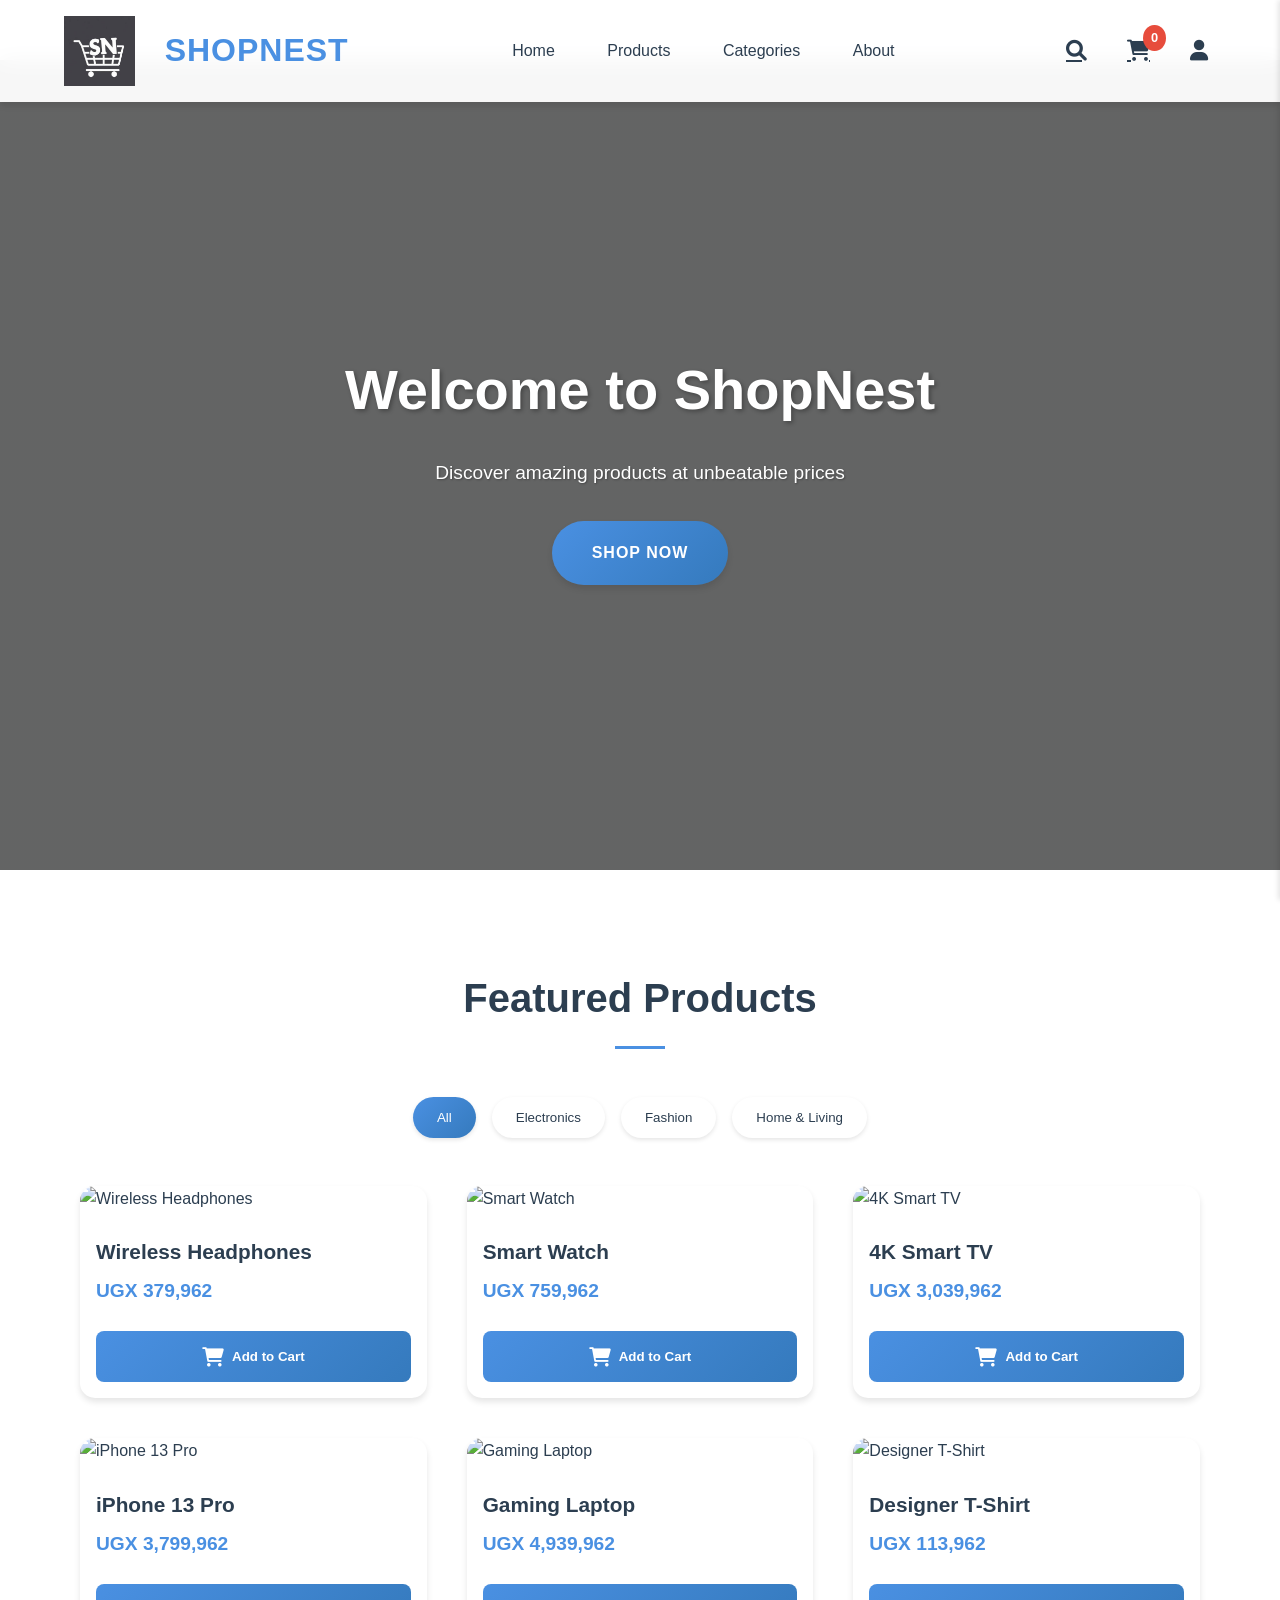
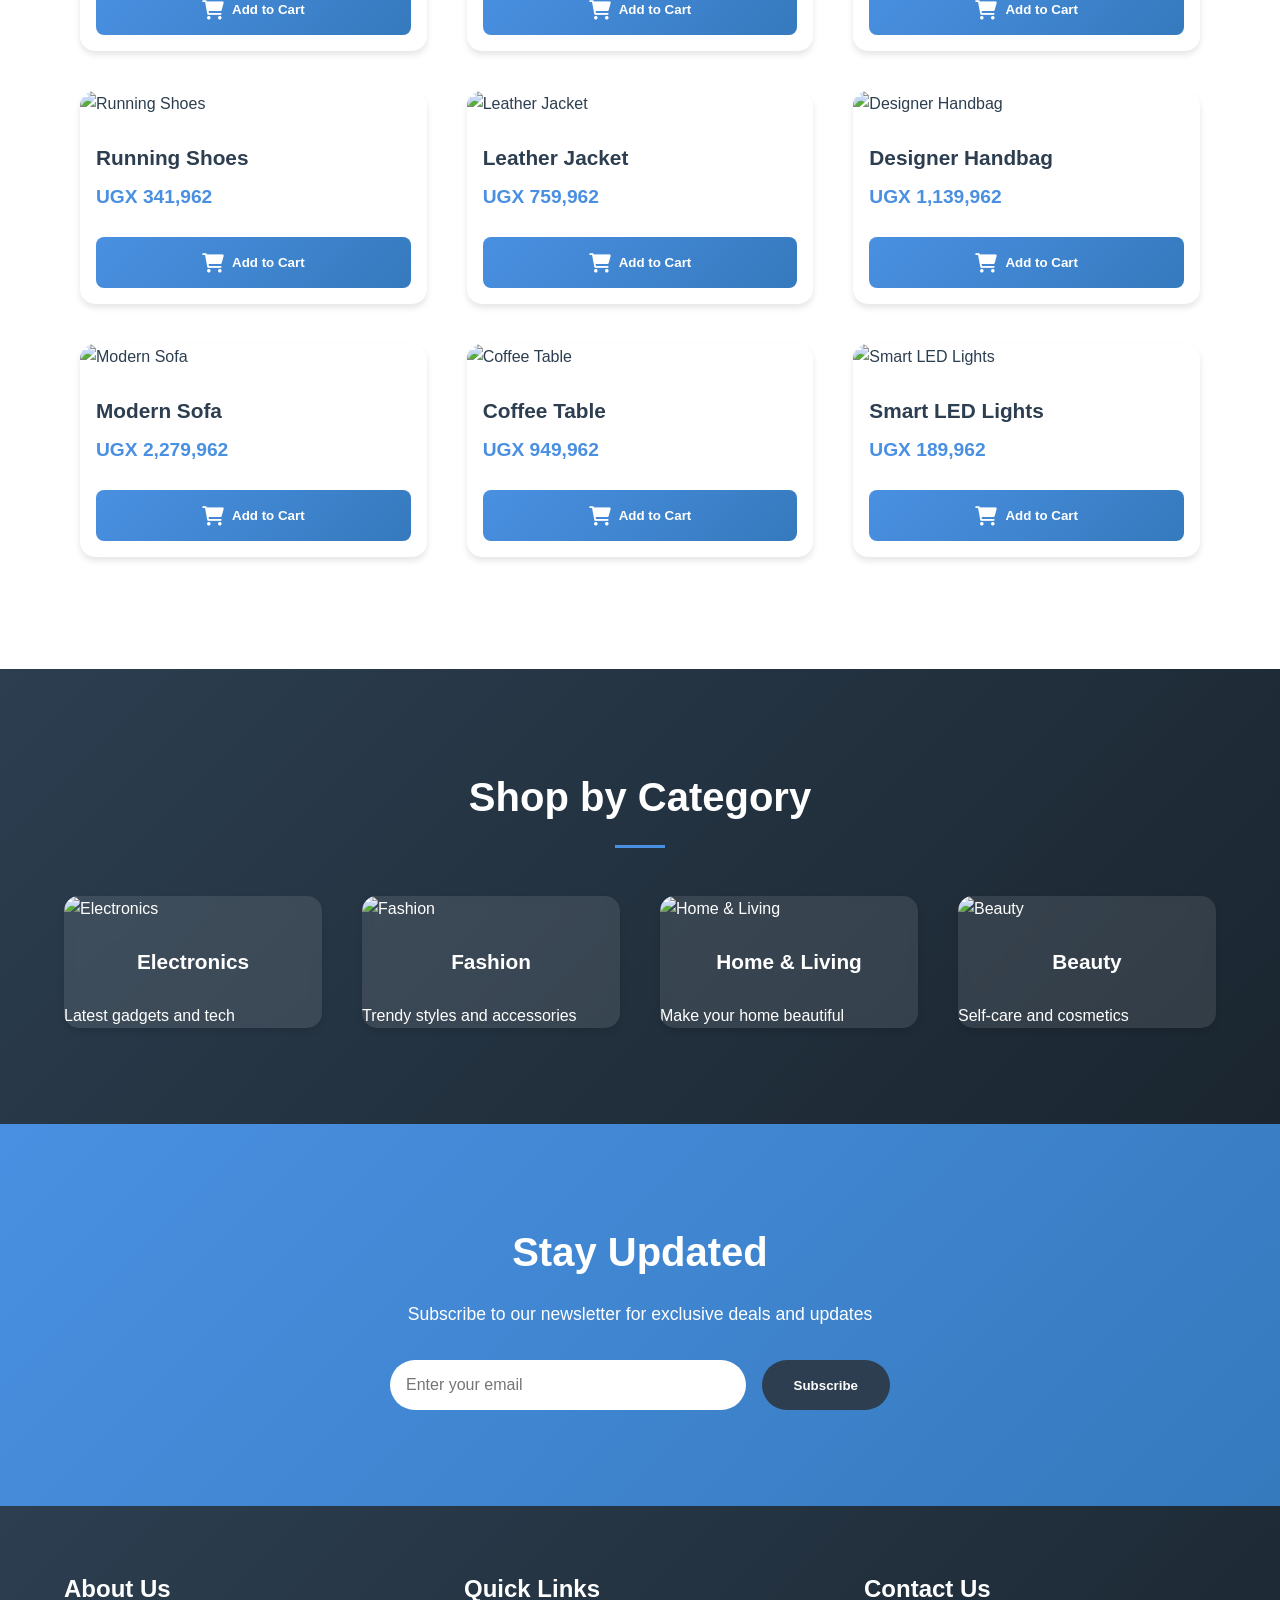
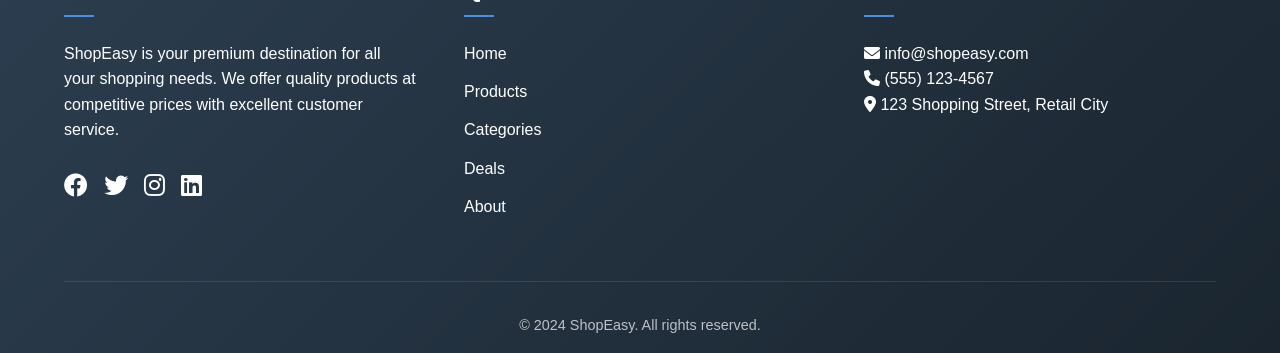
==== index.html @ 6f267454 "Add files via upload" ====
<!DOCTYPE html>
<html lang="en">
<head>
    <meta charset="UTF-8">
    <meta name="viewport" content="width=device-width, initial-scale=1.0">
    <title>ShopNest - Your Premium Shopping Destination</title>
    <link rel="stylesheet" href="styles.css">
    <link rel="stylesheet" href="https://cdnjs.cloudflare.com/ajax/libs/font-awesome/6.0.0/css/all.min.css">
    <link href="https://fonts.googleapis.com/css2?family=Poppins:wght@300;400;500;600;700&display=swap" rel="stylesheet">
</head>
<body>
    <!-- Header Section -->
    <header>
        <nav class="navbar">
            <div class="logo">
                <img src="images/5845995190949627408.png" class="logo-img">
                <h1></i> ShopNest</h1>
            </div>
            <div class="nav-links">
                <a href="#" class="active">Home</a>
                <a href="#products">Products</a>
                <a href="#categories">Categories</a>
                <a href="#about">About</a>
            </div>
            <div class="nav-icons">
                <a href="#" class="search-icon" title="Search"><i class="fas fa-search"></i></a>
                <a href="#" class="cart-icon" title="Cart"><i class="fas fa-shopping-cart"></i><span class="cart-count">0</span></a>
                <a href="#" class="user-icon" title="Account"><i class="fas fa-user"></i></a>
            </div>
        </nav>
    </header>

    <!-- Search Overlay -->
    <div class="search-overlay">
        <div class="search-container">
            <input type="text" placeholder="Search for products...">
            <span class="close-search"><i class="fas fa-times"></i></span>
        </div>
    </div>

    <!-- Cart Overlay -->
    <div class="cart-overlay">
        <div class="cart-header">
            <h3>Your Cart</h3>
            <span class="close-cart"><i class="fas fa-times"></i></span>
        </div>
        <div class="cart-items">
            <!-- Cart items will be dynamically added here -->
        </div>
        <div class="cart-total">
            <h4>Total: <span id="cart-total-amount">UGX 0</span></h4>
            <button class="checkout-btn">Checkout</button>
        </div>
    </div>

    <!-- User Dropdown -->
    <div class="user-dropdown">
        <a href="#"><i class="fas fa-user"></i> My Profile</a>
        <a href="#"><i class="fas fa-shopping-bag"></i> My Orders</a>
        <a href="#"><i class="fas fa-heart"></i> Wishlist</a>
        <a href="#"><i class="fas fa-cog"></i> Settings</a>
        <a href="#"><i class="fas fa-sign-out-alt"></i> Logout</a>
    </div>

    <!-- Hero Section -->
    <section class="hero">
        <div class="hero-content">
            <h2>Welcome to ShopNest</h2>
            <p>Discover amazing products at unbeatable prices</p>
            <div class="hero-buttons">
                <a href="#products" class="cta-button">Shop Now</a>
            </div>
        </div>
    </section>

    <!-- Featured Products Section -->
    <section id="products" class="products">
        <h2>Featured Products</h2>
        <div class="product-filters">
            <button class="filter-btn active" data-filter="all">All</button>
            <button class="filter-btn" data-filter="electronics">Electronics</button>
            <button class="filter-btn" data-filter="fashion">Fashion</button>
            <button class="filter-btn" data-filter="home">Home & Living</button>
        </div>
        <div class="product-grid">
            <!-- Product cards will be dynamically added here -->
        </div>
    </section>

    <!-- Categories Section -->
    <section id="categories" class="categories">
        <h2>Shop by Category</h2>
        <div class="category-grid">
            <div class="category-card">
                <img src="https://images.unsplash.com/photo-1498049794561-7780e7231661?ixlib=rb-1.2.1&auto=format&fit=crop&w=500&q=80" alt="Electronics">
                <h3>Electronics</h3>
                <p>Latest gadgets and tech</p>
            </div>
            <div class="category-card">
                <img src="https://images.unsplash.com/photo-1445205170230-053b83016050?ixlib=rb-1.2.1&auto=format&fit=crop&w=500&q=80" alt="Fashion">
                <h3>Fashion</h3>
                <p>Trendy styles and accessories</p>
            </div>
            <div class="category-card">
                <img src="https://images.unsplash.com/photo-1484101403633-562f891dc89a?ixlib=rb-1.2.1&auto=format&fit=crop&w=500&q=80" alt="Home & Living">
                <h3>Home & Living</h3>
                <p>Make your home beautiful</p>
            </div>
            <div class="category-card">
                <img src="https://images.unsplash.com/photo-1596462502278-27bfdc403348?ixlib=rb-1.2.1&auto=format&fit=crop&w=500&q=80" alt="Beauty">
                <h3>Beauty</h3>
                <p>Self-care and cosmetics</p>
            </div>
        </div>
    </section>

    

    <!-- Newsletter Section -->
    <section class="newsletter">
        <div class="newsletter-content">
            <h2>Stay Updated</h2>
            <p>Subscribe to our newsletter for exclusive deals and updates</p>
            <form class="newsletter-form">
                <input type="email" placeholder="Enter your email" required>
                <button type="submit">Subscribe</button>
            </form>
        </div>
    </section>

    <!-- Footer -->
    <footer>
        <div class="footer-content">
            <div class="footer-section">
                <h3>About Us</h3>
                <p>ShopEasy is your premium destination for all your shopping needs. We offer quality products at competitive prices with excellent customer service.</p>
                <div class="social-links">
                    <a href="#"><i class="fab fa-facebook"></i></a>
                    <a href="#"><i class="fab fa-twitter"></i></a>
                    <a href="#"><i class="fab fa-instagram"></i></a>
                    <a href="#"><i class="fab fa-linkedin"></i></a>
                </div>
            </div>
            <div class="footer-section">
                <h3>Quick Links</h3>
                <ul>
                    <li><a href="#">Home</a></li>
                    <li><a href="#products">Products</a></li>
                    <li><a href="#categories">Categories</a></li>
                    <li><a href="#deals">Deals</a></li>
                    <li><a href="#about">About</a></li>
                </ul>
            </div>
            <div class="footer-section">
                <h3>Contact Us</h3>
                <p><i class="fas fa-envelope"></i> info@shopeasy.com</p>
                <p><i class="fas fa-phone"></i> (555) 123-4567</p>
                <p><i class="fas fa-map-marker-alt"></i> 123 Shopping Street, Retail City</p>
            </div>
        </div>
        <div class="footer-bottom">
            <p>&copy; 2024 ShopEasy. All rights reserved.</p>
        </div>
    </footer>

    <script src="script.js"></script>
</body>
</html>
---- styles.css ----
/* Reset and Base Styles */
* {
    margin: 0;
    padding: 0;
    box-sizing: border-box;
}

:root {
    --primary-color: #4a90e2;
    --secondary-color: #2c3e50;
    --accent-color: #e74c3c;
    --background-color: #f8f9fa;
    --text-color: #2c3e50;
    --gradient-primary: linear-gradient(135deg, #4a90e2 0%, #357abd 100%);
    --gradient-secondary: linear-gradient(135deg, #2c3e50 0%, #1a252f 100%);
    --shadow-sm: 0 2px 4px rgba(0,0,0,0.1);
    --shadow-md: 0 4px 6px rgba(0,0,0,0.1);
    --shadow-lg: 0 10px 15px rgba(0,0,0,0.1);
}

body {
    font-family: 'Segoe UI', Tahoma, Geneva, Verdana, sans-serif;
    line-height: 1.6;
    color: var(--text-color);
    background-color: var(--background-color);
}

/* Header and Navigation */
.navbar {
    display: flex;
    justify-content: space-between;
    align-items: center;
    padding: 1rem 5%;
    background-color: white;
    box-shadow: var(--shadow-md);
    position: fixed;
    width: 100%;
    top: 0;
    z-index: 1000;
    backdrop-filter: blur(10px);
    background-color: rgba(255, 255, 255, 0.95);
}

.logo {
    display: flex;
    align-items: center;
    gap: 10px;
}

.logo-img {
    height: 70px;
    width: auto;
    margin-right: 20px;
}

.logo h1 {
    color: var(--primary-color);
    font-size: 2rem;
    font-weight: 700;
    text-transform: uppercase;
    letter-spacing: 1px;
}

.nav-links a {
    text-decoration: none;
    color: var(--text-color);
    margin: 0 1.5rem;
    font-weight: 500;
    transition: all 0.3s ease;
    position: relative;
    padding: 0.5rem 0;
}

.nav-links a::after {
    content: '';
    position: absolute;
    bottom: 0;
    left: 0;
    width: 0;
    height: 2px;
    background: var(--primary-color);
    transition: width 0.3s ease;
}

.nav-links a:hover::after {
    width: 100%;
}

.nav-icons {
    display: flex;
    align-items: center;
    gap: 1.5rem;
}

.nav-icons a {
    color: var(--text-color);
    font-size: 1.3rem;
    position: relative;
    transition: all 0.3s ease;
    padding: 0.5rem;
    border-radius: 50%;
    display: flex;
    align-items: center;
    justify-content: center;
}

.nav-icons a:hover {
    transform: translateY(-3px);
    color: var(--primary-color);
    background-color: rgba(74, 144, 226, 0.1);
}

.nav-icons a:active {
    transform: translateY(0);
}

/* Search Icon Styles */
.search-icon {
    cursor: pointer;
}

.search-overlay {
    position: fixed;
    top: 0;
    left: 0;
    width: 100%;
    height: 100%;
    background: rgba(0, 0, 0, 0.8);
    display: none;
    justify-content: center;
    align-items: center;
    z-index: 1001;
}

.search-overlay.active {
    display: flex;
}

.search-container {
    width: 90%;
    max-width: 600px;
    background: white;
    padding: 2rem;
    border-radius: 10px;
    position: relative;
}

.search-container input {
    width: 100%;
    padding: 1rem;
    font-size: 1.2rem;
    border: 2px solid var(--primary-color);
    border-radius: 5px;
    outline: none;
}

.search-container .close-search {
    position: absolute;
    top: 1rem;
    right: 1rem;
    font-size: 1.5rem;
    cursor: pointer;
    color: var(--text-color);
}

/* Cart Icon Styles */
.cart-icon {
    position: relative;
}

.cart-count {
    position: absolute;
    top: -8px;
    right: -8px;
    background: var(--accent-color);
    color: white;
    border-radius: 50%;
    padding: 0.2rem 0.5rem;
    font-size: 0.8rem;
    font-weight: bold;
    animation: bounce 0.3s ease;
}

.cart-overlay {
    position: fixed;
    top: 0;
    right: -400px;
    width: 400px;
    height: 100%;
    background: white;
    box-shadow: -2px 0 5px rgba(0,0,0,0.1);
    z-index: 1000;
    transition: right 0.3s ease;
    padding: 2rem;
}

.cart-overlay.active {
    right: 0;
}

.cart-header {
    display: flex;
    justify-content: space-between;
    align-items: center;
    margin-bottom: 2rem;
}

.cart-items {
    max-height: calc(100vh - 200px);
    overflow-y: auto;
}

.cart-item {
    display: flex;
    align-items: center;
    gap: 1rem;
    padding: 1rem 0;
    border-bottom: 1px solid #eee;
    position: relative;
}

.cart-item img {
    width: 80px;
    height: 80px;
    object-fit: cover;
    border-radius: 8px;
}

.cart-item-details {
    flex: 1;
}

.cart-item-details h4 {
    margin: 0 0 0.5rem 0;
    font-size: 1.1rem;
    color: var(--text-color);
}

.cart-item-details p {
    color: var(--primary-color);
    font-weight: bold;
    margin: 0 0 0.5rem 0;
}

.quantity-controls {
    display: flex;
    align-items: center;
    gap: 0.5rem;
    margin-top: 0.5rem;
}

.quantity-btn {
    width: 30px;
    height: 30px;
    border: none;
    background: var(--primary-color);
    color: white;
    border-radius: 50%;
    cursor: pointer;
    display: flex;
    align-items: center;
    justify-content: center;
    font-size: 1.2rem;
    transition: all 0.3s ease;
}

.quantity-btn:hover {
    background: var(--secondary-color);
    transform: scale(1.1);
}

.quantity {
    font-weight: bold;
    min-width: 30px;
    text-align: center;
}

.remove-item {
    background: none;
    border: none;
    color: var(--accent-color);
    cursor: pointer;
    padding: 0.8rem;
    transition: all 0.3s ease;
    position: relative;
    display: flex;
    align-items: center;
    justify-content: center;
    border-radius: 50%;
    width: 40px;
    height: 40px;
}

.remove-item i {
    font-size: 1.2rem;
    transition: all 0.3s ease;
}

.remove-item:hover {
    background-color: rgba(231, 76, 60, 0.1);
    transform: scale(1.1);
}

.remove-item:hover i {
    transform: rotate(90deg);
}

.remove-item:active {
    transform: scale(0.95);
}

/* Delete Confirmation */
.delete-confirmation {
    position: absolute;
    top: 50%;
    left: 50%;
    transform: translate(-50%, -50%);
    background: white;
    padding: 1rem;
    border-radius: 8px;
    box-shadow: var(--shadow-lg);
    z-index: 1000;
    display: none;
    animation: fadeIn 0.3s ease;
}

.delete-confirmation.active {
    display: block;
}

.delete-confirmation p {
    margin-bottom: 1rem;
    text-align: center;
}

.delete-confirmation-buttons {
    display: flex;
    gap: 1rem;
    justify-content: center;
}

.delete-confirm-btn,
.delete-cancel-btn {
    padding: 0.5rem 1rem;
    border: none;
    border-radius: 5px;
    cursor: pointer;
    transition: all 0.3s ease;
    font-weight: 500;
}

.delete-confirm-btn {
    background: var(--accent-color);
    color: white;
}

.delete-cancel-btn {
    background: #eee;
    color: var(--text-color);
}

.delete-confirm-btn:hover {
    background: #c0392b;
    transform: translateY(-2px);
}

.delete-cancel-btn:hover {
    background: #ddd;
    transform: translateY(-2px);
}

/* Mobile Responsive Styles */
@media (max-width: 768px) {
    .remove-item {
        width: 36px;
        height: 36px;
        padding: 0.6rem;
    }

    .remove-item i {
        font-size: 1.1rem;
    }

    .delete-confirmation {
        width: 90%;
        max-width: 300px;
    }

    .delete-confirmation-buttons {
        flex-direction: column;
    }

    .delete-confirm-btn,
    .delete-cancel-btn {
        width: 100%;
        padding: 0.8rem;
    }
}

/* Delete Animation */
@keyframes deleteItem {
    0% {
        transform: scale(1);
        opacity: 1;
    }
    50% {
        transform: scale(1.1);
        opacity: 0.5;
    }
    100% {
        transform: scale(0);
        opacity: 0;
    }
}

.cart-item.deleting {
    animation: deleteItem 0.3s ease forwards;
}

.empty-cart {
    text-align: center;
    padding: 2rem;
    color: var(--text-color);
}

.empty-cart i {
    font-size: 3rem;
    color: #ccc;
    margin-bottom: 1rem;
}

.checkout-btn {
    width: 100%;
    padding: 1rem;
    background: var(--primary-color);
    color: white;
    border: none;
    border-radius: 8px;
    font-weight: bold;
    cursor: pointer;
    transition: all 0.3s ease;
    margin-top: 1rem;
}

.checkout-btn:hover {
    background: var(--secondary-color);
    transform: translateY(-2px);
}

.cart-total {
    position: absolute;
    bottom: 2rem;
    left: 2rem;
    right: 2rem;
    padding-top: 1rem;
    border-top: 2px solid #eee;
}

/* User Icon Styles */
.user-icon {
    position: relative;
}

.user-dropdown {
    position: absolute;
    top: 100%;
    right: 0;
    background: white;
    box-shadow: var(--shadow-md);
    border-radius: 10px;
    padding: 1rem;
    min-width: 200px;
    display: none;
    z-index: 1000;
}

.user-dropdown.active {
    display: block;
    animation: fadeIn 0.3s ease;
}

.user-dropdown a {
    display: block;
    padding: 0.8rem 1rem;
    color: var(--text-color);
    text-decoration: none;
    transition: all 0.3s ease;
    border-radius: 5px;
}

.user-dropdown a:hover {
    background: rgba(74, 144, 226, 0.1);
    color: var(--primary-color);
}

@keyframes bounce {
    0%, 100% { transform: scale(1); }
    50% { transform: scale(1.2); }
}

@keyframes fadeIn {
    from { opacity: 0; transform: translateY(-10px); }
    to { opacity: 1; transform: translateY(0); }
}

/* Hero Section */
.hero {
    height: 90vh;
    background: linear-gradient(rgba(0,0,0,0.6), rgba(0,0,0,0.6)), url('https://images.unsplash.com/photo-1607082348824-0a96f2a4b9da?ixlib=rb-1.2.1&auto=format&fit=crop&w=1920&q=80');
    background-size: cover;
    background-position: center;
    background-attachment: fixed;
    display: flex;
    align-items: center;
    justify-content: center;
    text-align: center;
    color: white;
    margin-top: 60px;
}

.hero-content {
    max-width: 800px;
    padding: 2rem;
    animation: fadeIn 1s ease-out;
}

.hero-content h2 {
    font-size: 3.5rem;
    margin-bottom: 1.5rem;
    text-shadow: 2px 2px 4px rgba(0,0,0,0.3);
}

.hero-content p {
    font-size: 1.2rem;
    margin-bottom: 2rem;
    text-shadow: 1px 1px 2px rgba(0,0,0,0.3);
}

.cta-button {
    display: inline-block;
    padding: 1.2rem 2.5rem;
    background: var(--gradient-primary);
    color: white;
    text-decoration: none;
    border-radius: 50px;
    font-weight: 600;
    text-transform: uppercase;
    letter-spacing: 1px;
    transition: all 0.3s ease;
    box-shadow: var(--shadow-md);
}

.cta-button:hover {
    transform: translateY(-2px);
    box-shadow: var(--shadow-lg);
}

/* Products Section */
.products {
    padding: 6rem 5%;
    background-color: white;
}

.products h2 {
    text-align: center;
    margin-bottom: 3rem;
    font-size: 2.5rem;
    color: var(--secondary-color);
    position: relative;
}

.products h2::after {
    content: '';
    display: block;
    width: 50px;
    height: 3px;
    background: var(--primary-color);
    margin: 1rem auto;
}

.product-grid {
    display: grid;
    grid-template-columns: repeat(auto-fit, minmax(280px, 1fr));
    gap: 2.5rem;
    padding: 1rem;
    transition: all 0.3s ease;
}

/* Product Cards */
.product-card {
    background: white;
    border-radius: 15px;
    overflow: hidden;
    box-shadow: var(--shadow-md);
    transition: all 0.3s ease;
    position: relative;
    overflow: hidden;
}

.product-card.hide {
    opacity: 0;
    transform: scale(0.8);
    pointer-events: none;
}

.product-card img {
    width: 100%;
    height: 250px;
    object-fit: cover;
    transition: transform 0.3s ease;
}

.product-card:hover img {
    transform: scale(1.05);
}

.product-card h3 {
    margin: 1.5rem 1rem 0.5rem;
    font-size: 1.3rem;
    color: var(--secondary-color);
}

.product-card .price {
    color: var(--primary-color);
    font-weight: bold;
    font-size: 1.2rem;
    margin: 0.5rem 1rem 1.5rem;
    white-space: nowrap;
    overflow: hidden;
    text-overflow: ellipsis;
}

.add-to-cart {
    width: calc(100% - 2rem);
    margin: 0 1rem 1rem;
    padding: 1rem;
    background: var(--gradient-primary);
    color: white;
    border: none;
    border-radius: 8px;
    cursor: pointer;
    font-weight: 600;
    transition: all 0.3s ease;
    position: relative;
    overflow: hidden;
    display: flex;
    align-items: center;
    justify-content: center;
    gap: 0.5rem;
}

.add-to-cart i {
    font-size: 1.2rem;
    transition: transform 0.3s ease;
}

.add-to-cart:hover {
    transform: translateY(-2px);
    box-shadow: var(--shadow-md);
}

.add-to-cart:hover i {
    transform: translateX(3px);
}

.add-to-cart:active {
    transform: translateY(0);
}

.add-to-cart.added {
    background: var(--accent-color);
}

.add-to-cart.added i {
    animation: bounce 0.5s ease;
}

/* Add to Cart Animation */
@keyframes addToCart {
    0% {
        transform: scale(1);
    }
    50% {
        transform: scale(1.1);
    }
    100% {
        transform: scale(1);
    }
}

/* Product Card Hover Effects */
.product-card:hover {
    transform: translateY(-5px);
    box-shadow: var(--shadow-lg);
}

.product-card:hover .add-to-cart {
    background: var(--accent-color);
}

/* Quick Add Animation */
.quick-add {
    position: absolute;
    top: 10px;
    right: 10px;
    background: white;
    border-radius: 50%;
    width: 40px;
    height: 40px;
    display: flex;
    align-items: center;
    justify-content: center;
    cursor: pointer;
    opacity: 0;
    transform: translateY(-10px);
    transition: all 0.3s ease;
    box-shadow: var(--shadow-md);
}

.product-card:hover .quick-add {
    opacity: 1;
    transform: translateY(0);
}

.quick-add:hover {
    background: var(--primary-color);
    color: white;
}

/* Mobile Responsive Styles */
@media (max-width: 768px) {
    .add-to-cart {
        padding: 0.8rem;
        font-size: 0.9rem;
    }

    .quick-add {
        opacity: 1;
        transform: translateY(0);
    }

    .product-card:hover {
        transform: translateY(-3px);
    }
}

/* Categories Section */
.categories {
    padding: 6rem 5%;
    background: var(--gradient-secondary);
    color: white;
}

.categories h2 {
    text-align: center;
    margin-bottom: 3rem;
    font-size: 2.5rem;
    position: relative;
}

.categories h2::after {
    content: '';
    display: block;
    width: 50px;
    height: 3px;
    background: var(--primary-color);
    margin: 1rem auto;
}

.category-grid {
    display: grid;
    grid-template-columns: repeat(auto-fit, minmax(250px, 1fr));
    gap: 2.5rem;
}

.category-card {
    background: rgba(255, 255, 255, 0.1);
    border-radius: 15px;
    overflow: hidden;
    box-shadow: var(--shadow-md);
    transition: all 0.3s ease;
    backdrop-filter: blur(5px);
}

.category-card:hover {
    transform: translateY(-10px);
    box-shadow: var(--shadow-lg);
}

.category-card img {
    width: 100%;
    height: 250px;
    object-fit: cover;
    transition: transform 0.3s ease;
}

.category-card:hover img {
    transform: scale(1.05);
}

.category-card h3 {
    padding: 1.5rem;
    text-align: center;
    font-size: 1.3rem;
    color: white;
}

/* Notification */
.notification {
    position: fixed;
    bottom: 20px;
    right: 20px;
    background: var(--gradient-primary);
    color: white;
    padding: 1rem 2rem;
    border-radius: 10px;
    box-shadow: var(--shadow-lg);
    animation: slideIn 0.3s ease-out;
    z-index: 1000;
    font-weight: 500;
}

@keyframes slideIn {
    from {
        transform: translateX(100%);
        opacity: 0;
    }
    to {
        transform: translateX(0);
        opacity: 1;
    }
}

@keyframes fadeIn {
    from {
        opacity: 0;
        transform: translateY(20px);
    }
    to {
        opacity: 1;
        transform: translateY(0);
    }
}

/* Footer */
footer {
    background: var(--gradient-secondary);
    color: white;
    padding: 4rem 5% 1rem;
}

.footer-content {
    display: grid;
    grid-template-columns: repeat(auto-fit, minmax(250px, 1fr));
    gap: 3rem;
    margin-bottom: 3rem;
}

.footer-section h3 {
    margin-bottom: 1.5rem;
    font-size: 1.5rem;
    position: relative;
    padding-bottom: 0.5rem;
}

.footer-section h3::after {
    content: '';
    position: absolute;
    bottom: 0;
    left: 0;
    width: 30px;
    height: 2px;
    background: var(--primary-color);
}

.footer-section ul {
    list-style: none;
}

.footer-section ul li {
    margin-bottom: 0.8rem;
}

.footer-section a {
    color: white;
    text-decoration: none;
    transition: color 0.3s ease;
}

.footer-section a:hover {
    color: var(--primary-color);
}

.footer-bottom {
    text-align: center;
    padding-top: 2rem;
    border-top: 1px solid rgba(255,255,255,0.1);
    font-size: 0.9rem;
    color: rgba(255,255,255,0.7);
}

/* Responsive Design */
@media (max-width: 768px) {
    .nav-links {
        display: none;
    }
    
    .hero-content h2 {
        font-size: 2.5rem;
    }
    
    .category-grid {
        grid-template-columns: repeat(2, 1fr);
    }
}

@media (max-width: 480px) {
    .category-grid {
        grid-template-columns: 1fr;
    }
    
    .hero-content h2 {
        font-size: 2rem;
    }
    
    .products h2,
    .categories h2 {
        font-size: 2rem;
    }
}

/* Product Filters */
.product-filters {
    display: flex;
    justify-content: center;
    gap: 1rem;
    margin-bottom: 2rem;
    flex-wrap: wrap;
}

.filter-btn {
    padding: 0.8rem 1.5rem;
    border: none;
    border-radius: 25px;
    background: white;
    color: var(--text-color);
    font-weight: 500;
    cursor: pointer;
    transition: all 0.3s ease;
    box-shadow: var(--shadow-sm);
}

.filter-btn:hover {
    transform: translateY(-2px);
    box-shadow: var(--shadow-md);
}

.filter-btn.active {
    background: var(--gradient-primary);
    color: white;
}

/* Deals Section */
.deals {
    padding: 6rem 5%;
    background-color: var(--background-color);
}

.deals h2 {
    text-align: center;
    margin-bottom: 3rem;
    font-size: 2.5rem;
    color: var(--secondary-color);
    position: relative;
}

.deals h2::after {
    content: '';
    display: block;
    width: 50px;
    height: 3px;
    background: var(--primary-color);
    margin: 1rem auto;
}

.deals-grid {
    display: grid;
    grid-template-columns: repeat(auto-fit, minmax(300px, 1fr));
    gap: 2.5rem;
    padding: 1rem;
}

.deal-card {
    background: white;
    border-radius: 15px;
    overflow: hidden;
    box-shadow: var(--shadow-md);
    transition: all 0.3s ease;
    position: relative;
}

.deal-badge {
    position: absolute;
    top: 1rem;
    right: 1rem;
    background: var(--accent-color);
    color: white;
    padding: 0.5rem 1rem;
    border-radius: 25px;
    font-weight: bold;
    z-index: 1;
}

.deal-card img {
    width: 100%;
    height: 250px;
    object-fit: cover;
    transition: transform 0.3s ease;
}

.deal-card:hover img {
    transform: scale(1.05);
}

.deal-card h3 {
    margin: 1.5rem 1rem 0.5rem;
    font-size: 1.3rem;
    color: var(--secondary-color);
}

.original-price {
    color: #999;
    text-decoration: line-through;
    margin: 0.5rem 1rem;
}

.deal-price {
    color: var(--accent-color);
    font-weight: bold;
    font-size: 1.4rem;
    margin: 0.5rem 1rem 1.5rem;
}

/* Newsletter Section */
.newsletter {
    padding: 6rem 5%;
    background: var(--gradient-primary);
    color: white;
    text-align: center;
}

.newsletter-content {
    max-width: 600px;
    margin: 0 auto;
}

.newsletter h2 {
    font-size: 2.5rem;
    margin-bottom: 1rem;
}

.newsletter p {
    margin-bottom: 2rem;
    font-size: 1.1rem;
}

.newsletter-form {
    display: flex;
    gap: 1rem;
    max-width: 500px;
    margin: 0 auto;
}

.newsletter-form input {
    flex: 1;
    padding: 1rem;
    border: none;
    border-radius: 25px;
    font-size: 1rem;
}

.newsletter-form button {
    padding: 1rem 2rem;
    background: var(--secondary-color);
    color: white;
    border: none;
    border-radius: 25px;
    cursor: pointer;
    font-weight: 600;
    transition: all 0.3s ease;
}

.newsletter-form button:hover {
    background: var(--text-color);
    transform: translateY(-2px);
}

/* Social Links */
.social-links {
    margin-top: 1.5rem;
    display: flex;
    gap: 1rem;
}

.social-links a {
    color: white;
    font-size: 1.5rem;
    transition: all 0.3s ease;
}

.social-links a:hover {
    color: var(--primary-color);
    transform: translateY(-3px);
}

/* No Products Found */
.no-products {
    text-align: center;
    padding: 3rem;
    color: var(--text-color);
}

.no-products i {
    font-size: 3rem;
    color: #999;
    margin-bottom: 1rem;
}

/* Responsive Design Updates */
@media (max-width: 768px) {
    .newsletter-form {
        flex-direction: column;
    }
    
    .newsletter-form button {
        width: 100%;
    }
    
    .deals-grid {
        grid-template-columns: 1fr;
    }
}

@media (max-width: 480px) {
    .product-filters {
        flex-direction: column;
        align-items: stretch;
    }
    
    .filter-btn {
        width: 100%;
    }
    
    .newsletter h2 {
        font-size: 2rem;
    }
}
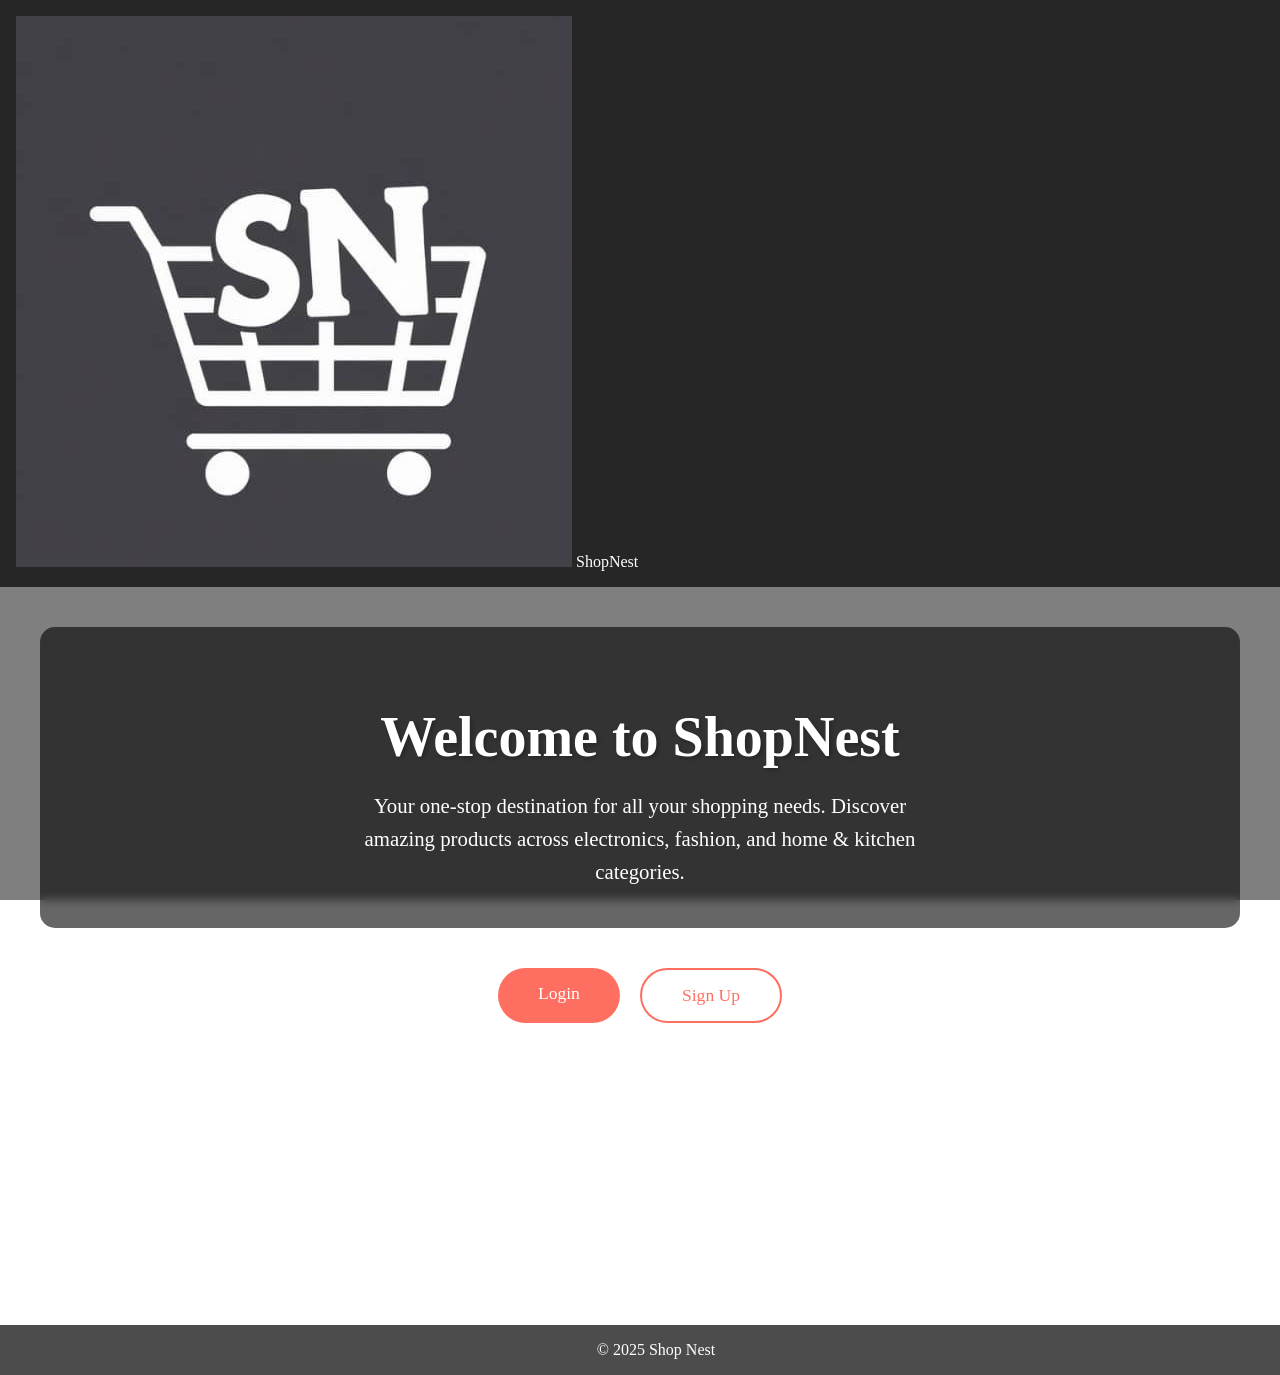
==== commit c8303b90: "Update and rename welcome.html to index.html" ====
--- a/index.html
+++ b/index.html
@@ -3,166 +3,170 @@
 <head>
     <meta charset="UTF-8">
     <meta name="viewport" content="width=device-width, initial-scale=1.0">
-    <title>ShopNest - Your Premium Shopping Destination</title>
-    <link rel="stylesheet" href="styles.css">
-    <link rel="stylesheet" href="https://cdnjs.cloudflare.com/ajax/libs/font-awesome/6.0.0/css/all.min.css">
-    <link href="https://fonts.googleapis.com/css2?family=Poppins:wght@300;400;500;600;700&display=swap" rel="stylesheet">
+    <title>Welcome to ShopNest</title>
+    <link rel="stylesheet" href="css/style.css">
+    <style>
+        body {
+            margin: 0;
+            padding: 0;
+            min-height: 100vh;
+            background: linear-gradient(rgba(0, 0, 0, 0.5), rgba(0, 0, 0, 0.5)),
+                        url('https://images.unsplash.com/photo-1607082348824-0a96f2a4b9da?ixlib=rb-4.0.3&ixid=M3wxMjA3fDB8MHxwaG90by1wYWdlfHx8fGVufDB8fHx8fA%3D%3D&auto=format&fit=crop&w=2070&q=80');
+            background-size: cover;
+            background-position: center;
+            background-attachment: fixed;
+            color: white;
+        }
+
+        header {
+            background: rgba(0, 0, 0, 0.7);
+            padding: 1rem;
+        }
+
+        .logo {
+            color: white;
+        }
+
+        .welcome-container {
+            max-width: 1200px;
+            margin: 0 auto;
+            padding: 40px 20px;
+            text-align: center;
+        }
+
+        .welcome-header {
+            margin-bottom: 40px;
+            background: rgba(0, 0, 0, 0.6);
+            padding: 40px;
+            border-radius: 15px;
+            backdrop-filter: blur(5px);
+        }
+
+        .welcome-header h1 {
+            font-size: 3.5rem;
+            color: #ffffff;
+            margin-bottom: 20px;
+            text-shadow: 2px 2px 4px rgba(0, 0, 0, 0.3);
+        }
+
+        .welcome-header p {
+            font-size: 1.3rem;
+            color: #ffffff;
+            max-width: 600px;
+            margin: 0 auto;
+            line-height: 1.6;
+        }
+
+        .auth-buttons {
+            display: flex;
+            gap: 20px;
+            justify-content: center;
+            margin-top: 40px;
+        }
+
+        .auth-btn {
+            padding: 15px 40px;
+            font-size: 1.1rem;
+            border-radius: 30px;
+            text-decoration: none;
+            transition: transform 0.3s, box-shadow 0.3s;
+        }
+
+        .login-btn {
+            background: #ff6f61;
+            color: white;
+        }
+
+        .signup-btn {
+            background: white;
+            color: #ff6f61;
+            border: 2px solid #ff6f61;
+        }
+
+        .auth-btn:hover {
+            transform: translateY(-3px);
+            box-shadow: 0 4px 15px rgba(0, 0, 0, 0.3);
+        }
+
+        .features {
+            display: grid;
+            grid-template-columns: repeat(auto-fit, minmax(250px, 1fr));
+            gap: 30px;
+            margin-top: 60px;
+        }
+
+        .feature-item {
+            padding: 30px;
+            background: rgba(255, 255, 255, 0.1);
+            backdrop-filter: blur(10px);
+            border-radius: 10px;
+            transition: transform 0.3s;
+            border: 1px solid rgba(255, 255, 255, 0.2);
+        }
+
+        .feature-item:hover {
+            transform: translateY(-5px);
+            background: rgba(255, 255, 255, 0.15);
+        }
+
+        .feature-item h3 {
+            color: #ffffff;
+            margin-bottom: 15px;
+            font-size: 1.4rem;
+        }
+
+        .feature-item p {
+            color: #ffffff;
+            line-height: 1.6;
+            font-size: 1.1rem;
+        }
+
+        footer {
+            background: rgba(0, 0, 0, 0.7);
+            color: white;
+            padding: 1rem;
+            text-align: center;
+            position: relative;
+            bottom: 0;
+            width: 100%;
+        }
+    </style>
 </head>
 <body>
-    <!-- Header Section -->
     <header>
-        <nav class="navbar">
-            <div class="logo">
-                <img src="images/5845995190949627408.png" class="logo-img">
-                <h1></i> ShopNest</h1>
-            </div>
-            <div class="nav-links">
-                <a href="#" class="active">Home</a>
-                <a href="#products">Products</a>
-                <a href="#categories">Categories</a>
-                <a href="#about">About</a>
-            </div>
-            <div class="nav-icons">
-                <a href="#" class="search-icon" title="Search"><i class="fas fa-search"></i></a>
-                <a href="#" class="cart-icon" title="Cart"><i class="fas fa-shopping-cart"></i><span class="cart-count">0</span></a>
-                <a href="#" class="user-icon" title="Account"><i class="fas fa-user"></i></a>
-            </div>
-        </nav>
+        <div class="logo">
+            <img src="images/5845995190949627408.png" alt="Logo Image" class="logo-image">
+            <span class="header-title">ShopNest</span>
+        </div>
     </header>
 
-    <!-- Search Overlay -->
-    <div class="search-overlay">
-        <div class="search-container">
-            <input type="text" placeholder="Search for products...">
-            <span class="close-search"><i class="fas fa-times"></i></span>
+    <div class="welcome-container">
+        <div class="welcome-header">
+            <h1>Welcome to ShopNest</h1>
+            <p>Your one-stop destination for all your shopping needs. Discover amazing products across electronics, fashion, and home & kitchen categories.</p>
+        </div>
+
+        <div class="auth-buttons">
+            <a href="login.html" class="auth-btn login-btn">Login</a>
+            <a href="signup.html" class="auth-btn signup-btn">Sign Up</a>
+        </div>
+
+        <div class="features">
+            <div class="feature-item">
+                <h3>Wide Selection</h3>
+                <p>Browse through thousands of products across multiple categories.</p>
+            </div>
+            <div class="feature-item">
+                <h3>Secure Shopping</h3>
+                <p>Shop with confidence with our secure payment system.</p>
+            </div>
+            <div class="feature-item">
+                <h3>Fast Delivery</h3>
+                <p>Get your products delivered quickly to your doorstep.</p>
+            </div>
         </div>
     </div>
 
-    <!-- Cart Overlay -->
-    <div class="cart-overlay">
-        <div class="cart-header">
-            <h3>Your Cart</h3>
-            <span class="close-cart"><i class="fas fa-times"></i></span>
-        </div>
-        <div class="cart-items">
-            <!-- Cart items will be dynamically added here -->
-        </div>
-        <div class="cart-total">
-            <h4>Total: <span id="cart-total-amount">UGX 0</span></h4>
-            <button class="checkout-btn">Checkout</button>
-        </div>
-    </div>
-
-    <!-- User Dropdown -->
-    <div class="user-dropdown">
-        <a href="#"><i class="fas fa-user"></i> My Profile</a>
-        <a href="#"><i class="fas fa-shopping-bag"></i> My Orders</a>
-        <a href="#"><i class="fas fa-heart"></i> Wishlist</a>
-        <a href="#"><i class="fas fa-cog"></i> Settings</a>
-        <a href="#"><i class="fas fa-sign-out-alt"></i> Logout</a>
-    </div>
-
-    <!-- Hero Section -->
-    <section class="hero">
-        <div class="hero-content">
-            <h2>Welcome to ShopNest</h2>
-            <p>Discover amazing products at unbeatable prices</p>
-            <div class="hero-buttons">
-                <a href="#products" class="cta-button">Shop Now</a>
-            </div>
-        </div>
-    </section>
-
-    <!-- Featured Products Section -->
-    <section id="products" class="products">
-        <h2>Featured Products</h2>
-        <div class="product-filters">
-            <button class="filter-btn active" data-filter="all">All</button>
-            <button class="filter-btn" data-filter="electronics">Electronics</button>
-            <button class="filter-btn" data-filter="fashion">Fashion</button>
-            <button class="filter-btn" data-filter="home">Home & Living</button>
-        </div>
-        <div class="product-grid">
-            <!-- Product cards will be dynamically added here -->
-        </div>
-    </section>
-
-    <!-- Categories Section -->
-    <section id="categories" class="categories">
-        <h2>Shop by Category</h2>
-        <div class="category-grid">
-            <div class="category-card">
-                <img src="https://images.unsplash.com/photo-1498049794561-7780e7231661?ixlib=rb-1.2.1&auto=format&fit=crop&w=500&q=80" alt="Electronics">
-                <h3>Electronics</h3>
-                <p>Latest gadgets and tech</p>
-            </div>
-            <div class="category-card">
-                <img src="https://images.unsplash.com/photo-1445205170230-053b83016050?ixlib=rb-1.2.1&auto=format&fit=crop&w=500&q=80" alt="Fashion">
-                <h3>Fashion</h3>
-                <p>Trendy styles and accessories</p>
-            </div>
-            <div class="category-card">
-                <img src="https://images.unsplash.com/photo-1484101403633-562f891dc89a?ixlib=rb-1.2.1&auto=format&fit=crop&w=500&q=80" alt="Home & Living">
-                <h3>Home & Living</h3>
-                <p>Make your home beautiful</p>
-            </div>
-            <div class="category-card">
-                <img src="https://images.unsplash.com/photo-1596462502278-27bfdc403348?ixlib=rb-1.2.1&auto=format&fit=crop&w=500&q=80" alt="Beauty">
-                <h3>Beauty</h3>
-                <p>Self-care and cosmetics</p>
-            </div>
-        </div>
-    </section>
-
-    
-
-    <!-- Newsletter Section -->
-    <section class="newsletter">
-        <div class="newsletter-content">
-            <h2>Stay Updated</h2>
-            <p>Subscribe to our newsletter for exclusive deals and updates</p>
-            <form class="newsletter-form">
-                <input type="email" placeholder="Enter your email" required>
-                <button type="submit">Subscribe</button>
-            </form>
-        </div>
-    </section>
-
-    <!-- Footer -->
-    <footer>
-        <div class="footer-content">
-            <div class="footer-section">
-                <h3>About Us</h3>
-                <p>ShopEasy is your premium destination for all your shopping needs. We offer quality products at competitive prices with excellent customer service.</p>
-                <div class="social-links">
-                    <a href="#"><i class="fab fa-facebook"></i></a>
-                    <a href="#"><i class="fab fa-twitter"></i></a>
-                    <a href="#"><i class="fab fa-instagram"></i></a>
-                    <a href="#"><i class="fab fa-linkedin"></i></a>
-                </div>
-            </div>
-            <div class="footer-section">
-                <h3>Quick Links</h3>
-                <ul>
-                    <li><a href="#">Home</a></li>
-                    <li><a href="#products">Products</a></li>
-                    <li><a href="#categories">Categories</a></li>
-                    <li><a href="#deals">Deals</a></li>
-                    <li><a href="#about">About</a></li>
-                </ul>
-            </div>
-            <div class="footer-section">
-                <h3>Contact Us</h3>
-                <p><i class="fas fa-envelope"></i> info@shopeasy.com</p>
-                <p><i class="fas fa-phone"></i> (555) 123-4567</p>
-                <p><i class="fas fa-map-marker-alt"></i> 123 Shopping Street, Retail City</p>
-            </div>
-        </div>
-        <div class="footer-bottom">
-            <p>&copy; 2024 ShopEasy. All rights reserved.</p>
-        </div>
-    </footer>
-
-    <script src="script.js"></script>
+    <footer>&copy; 2025 Shop Nest</footer>
 </body>
-</html> +</html> 
